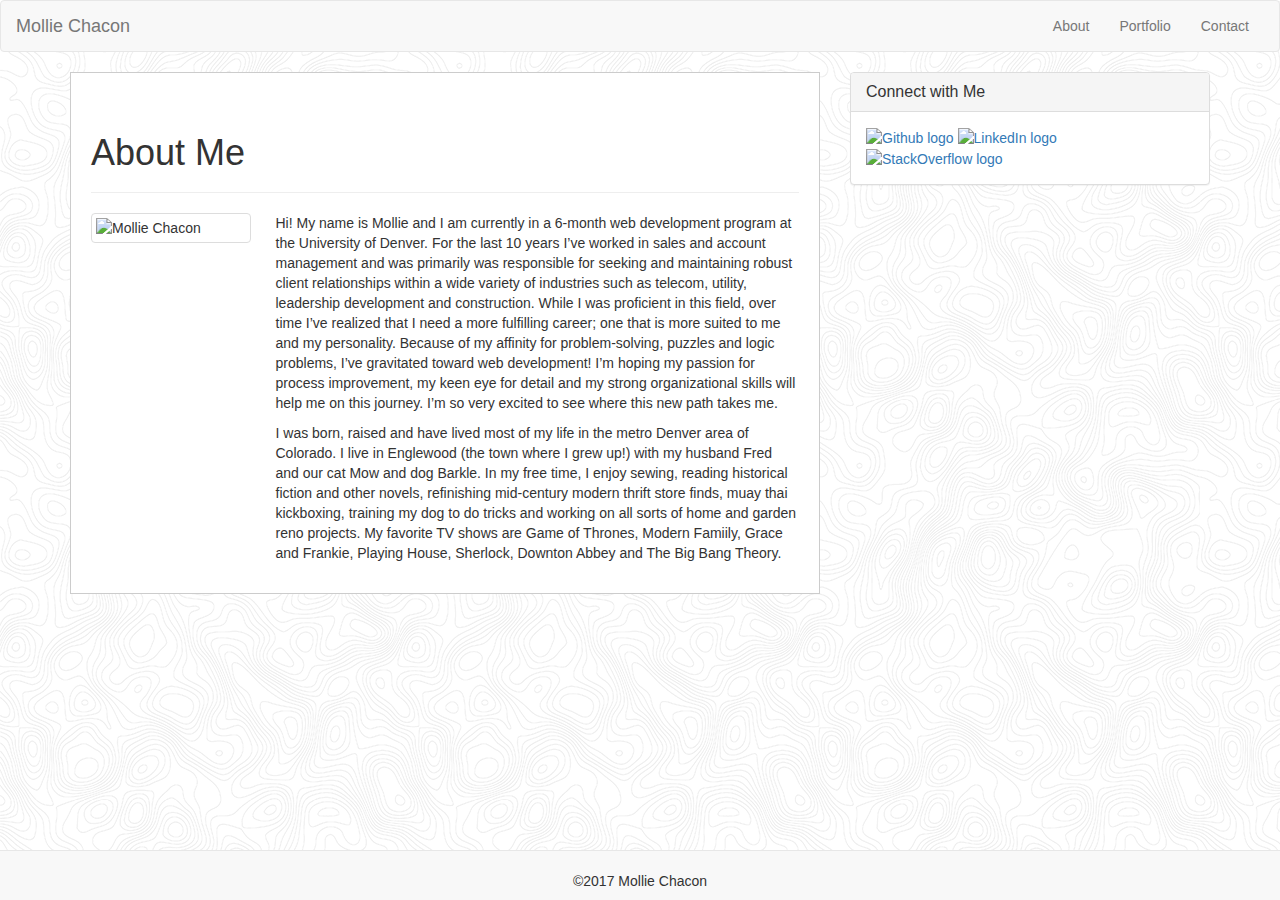
==== index.html @ a2530e69 "updated all files" ====
<!DOCTYPE html>
<html>
<head>
	<title>About</title>

	<!-- Latest compiled and minified CSS -->
	<link rel="stylesheet" href="https://maxcdn.bootstrapcdn.com/bootstrap/3.3.7/css/bootstrap.min.css" integrity="sha384-BVYiiSIFeK1dGmJRAkycuHAHRg32OmUcww7on3RYdg4Va+PmSTsz/K68vbdEjh4u" crossorigin="anonymous">

	<link rel="stylesheet" type="text/css" href="assets/style.css">

</head>
<body>

<nav class="navbar navbar-default">
  <div class="container-fluid">
    <!-- Brand and toggle get grouped for better mobile display -->
    <div class="navbar-header">
      <button type="button" class="navbar-toggle collapsed" data-toggle="collapse" data-target="#bs-example-navbar-collapse-1" aria-expanded="false">
        <span class="sr-only">Toggle navigation</span>
        <span class="icon-bar"></span>
        <span class="icon-bar"></span>
        <span class="icon-bar"></span>
      </button>
      <a class="navbar-brand" href="#">Mollie Chacon</a>
    </div>
    <!-- Collect the nav links, forms, and other content for toggling -->
    <div class="collapse navbar-collapse" id="bs-example-navbar-collapse-1">
      <ul class="nav navbar-nav navbar-right">
        <li><a href="index.html">About</a></li>
        <li><a href="portfolio.html">Portfolio</a></li>
        <li><a href="contact.html">Contact</a></li>
      </ul>
    </div><!-- /.navbar-collapse -->
  </div><!-- /.container-fluid -->
</nav>

<div class="container">
	<div class="row">
		<div class="col-md-8">
			<div class="mainbody">
				<div class="page-header">
	  				<h1>About Me</h1>
				</div>
				<div class="row">
	  				<div class="col-md-3">
	      				<img class="thumbnail" src="biopic.jpg" alt="Mollie Chacon" width="160">
	      			</div>
	      			<div class="col-md-9">
	      				<div class="caption">
	        				<p>Hi! My name is Mollie and I am currently in a 6-month web development program at the University of Denver. For the last 10 years I’ve worked in sales and account management and was primarily was responsible for seeking and maintaining robust client relationships within a wide variety of industries such as telecom, utility, leadership development and construction. While I was proficient in this field, over time I’ve realized that I need a more fulfilling career; one that is more suited to me and my personality. Because of my affinity for problem-solving, puzzles and logic problems, I’ve gravitated toward web development! I’m hoping my passion for process improvement, my keen eye for detail and my strong organizational skills will help me on this journey. I’m so very excited to see where this new path takes me.</p>

							<p>I was born, raised and have lived most of my life in the metro Denver area of Colorado. I live in Englewood (the town where I grew up!) with my husband Fred and our cat Mow and dog Barkle. In my free time, I enjoy sewing, reading historical fiction and other novels, refinishing mid-century modern thrift store finds, muay thai kickboxing, training my dog to do tricks and working on all sorts of home and garden reno projects. My favorite TV shows are Game of Thrones, Modern Famiily, Grace and Frankie, Playing House, Sherlock, Downton Abbey and The Big Bang Theory.</p>
	      				</div>
	      			</div>
	  			</div>
	  		</div>
		</div>

		<div class="col-md-4">
			<div class="panel panel-default">
  				<div class="panel-heading">
    				<h3 class="panel-title">Connect with Me</h3>
  				</div>
  				<div class="panel-body">
    				<div id="connectlinks">

						<a target="_blank"  href="https://github.com/molliechacon"><img src="https://cdn3.iconfinder.com/data/icons/popular-services-brands/512/github-128.png" alt="Github logo" width="105px"></a>
									
						<a target="_blank" href="https://www.linkedin.com/in/mollie-chacon-b8222679"><img src="https://cdn1.iconfinder.com/data/icons/logotypes/32/square-linkedin-128.png" alt="LinkedIn logo" width="105px"></a>

						<a target="_blank" href="https://stackoverflow.com/users/8277603/mchaco?tab=profile"><img src="https://cdn2.iconfinder.com/data/icons/social-icons-circular-color/512/stackoverflow-128.png" alt="StackOverflow logo" width="105px"></a>

					</div>
  				</div>
			</div>
		</div>
	</div>		
</div>

<footer>
  <nav class="navbar navbar-default navbar-fixed-bottom">
  	<div class="text-center"><br/>&copy;2017 Mollie Chacon</div>
  </nav>
</footer>



</body>
</html>
---- assets/style.css ----
body {
	background-image: url("topography.png");
}

.mainbody {
	background-color: white;
	border: 1px solid #cccccc;
	padding: 20px;
	overflow: auto;
}
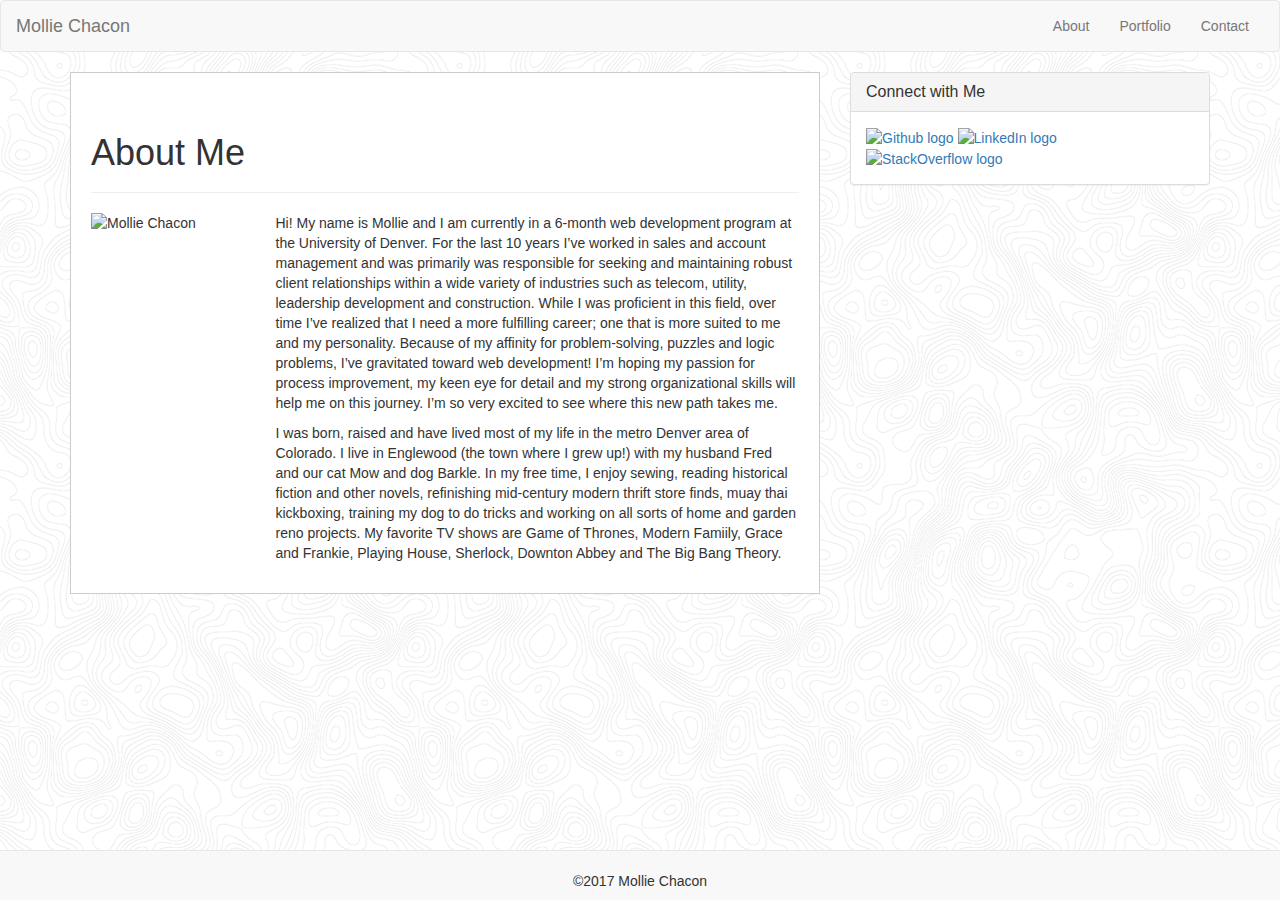
==== commit 4fb236f8: "updates to final" ====
--- a/index.html
+++ b/index.html
@@ -43,7 +43,7 @@
 				</div>
 				<div class="row">
 	  				<div class="col-md-3">
-	      				<img class="thumbnail" src="biopic.jpg" alt="Mollie Chacon" width="160">
+	      				<img class="img-responsive" src="biopic.jpg" alt="Mollie Chacon" width="160">
 	      			</div>
 	      			<div class="col-md-9">
 	      				<div class="caption">
--- a/assets/style.css
+++ b/assets/style.css
@@ -7,4 +7,24 @@
 	border: 1px solid #cccccc;
 	padding: 20px;
 	overflow: auto;
-}+}
+
+.post-content {
+    top:0;
+    left:15;
+    position: absolute;
+    background-color: #4aaaa5;
+    width: 250px;
+    top: 150px;
+    align-content: center;
+    text-align: center;
+}
+
+.img-responsive {
+    position:relative;
+    margin-bottom: 15px;
+
+}
+
+
+
